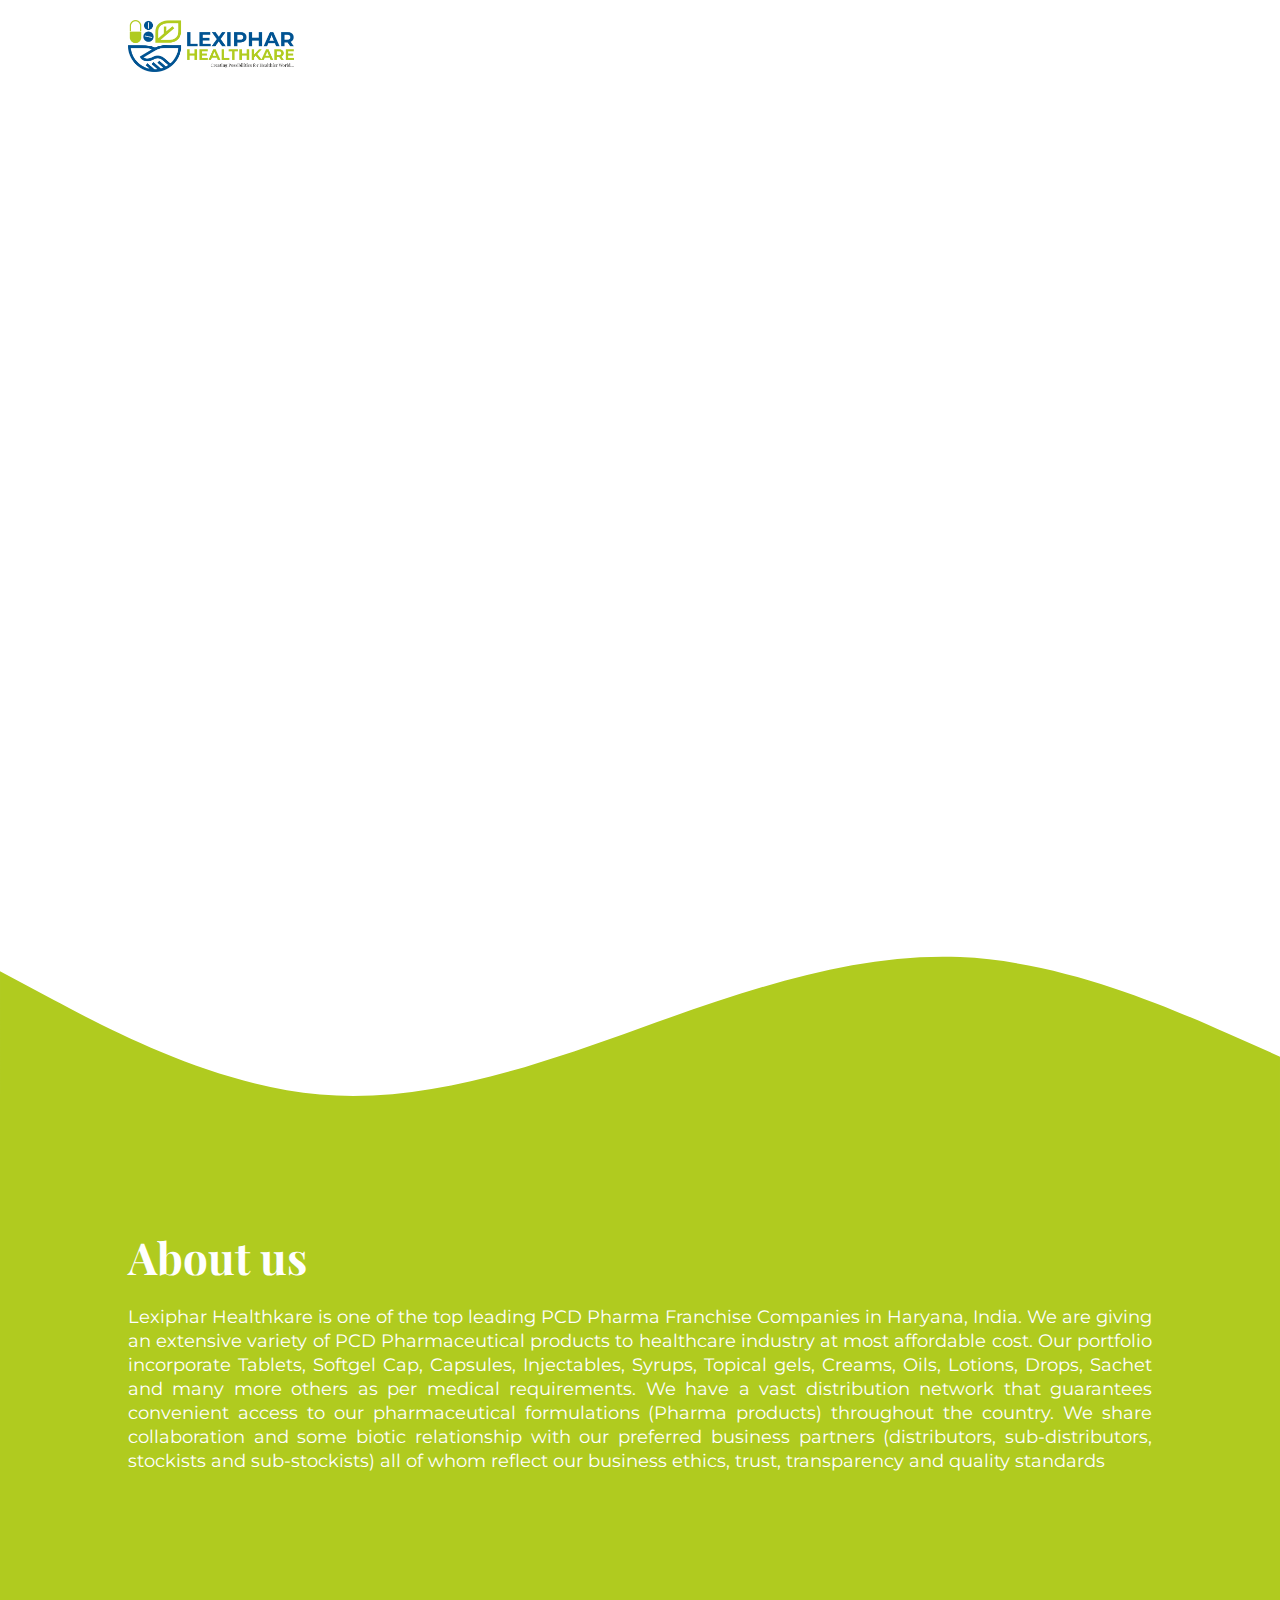
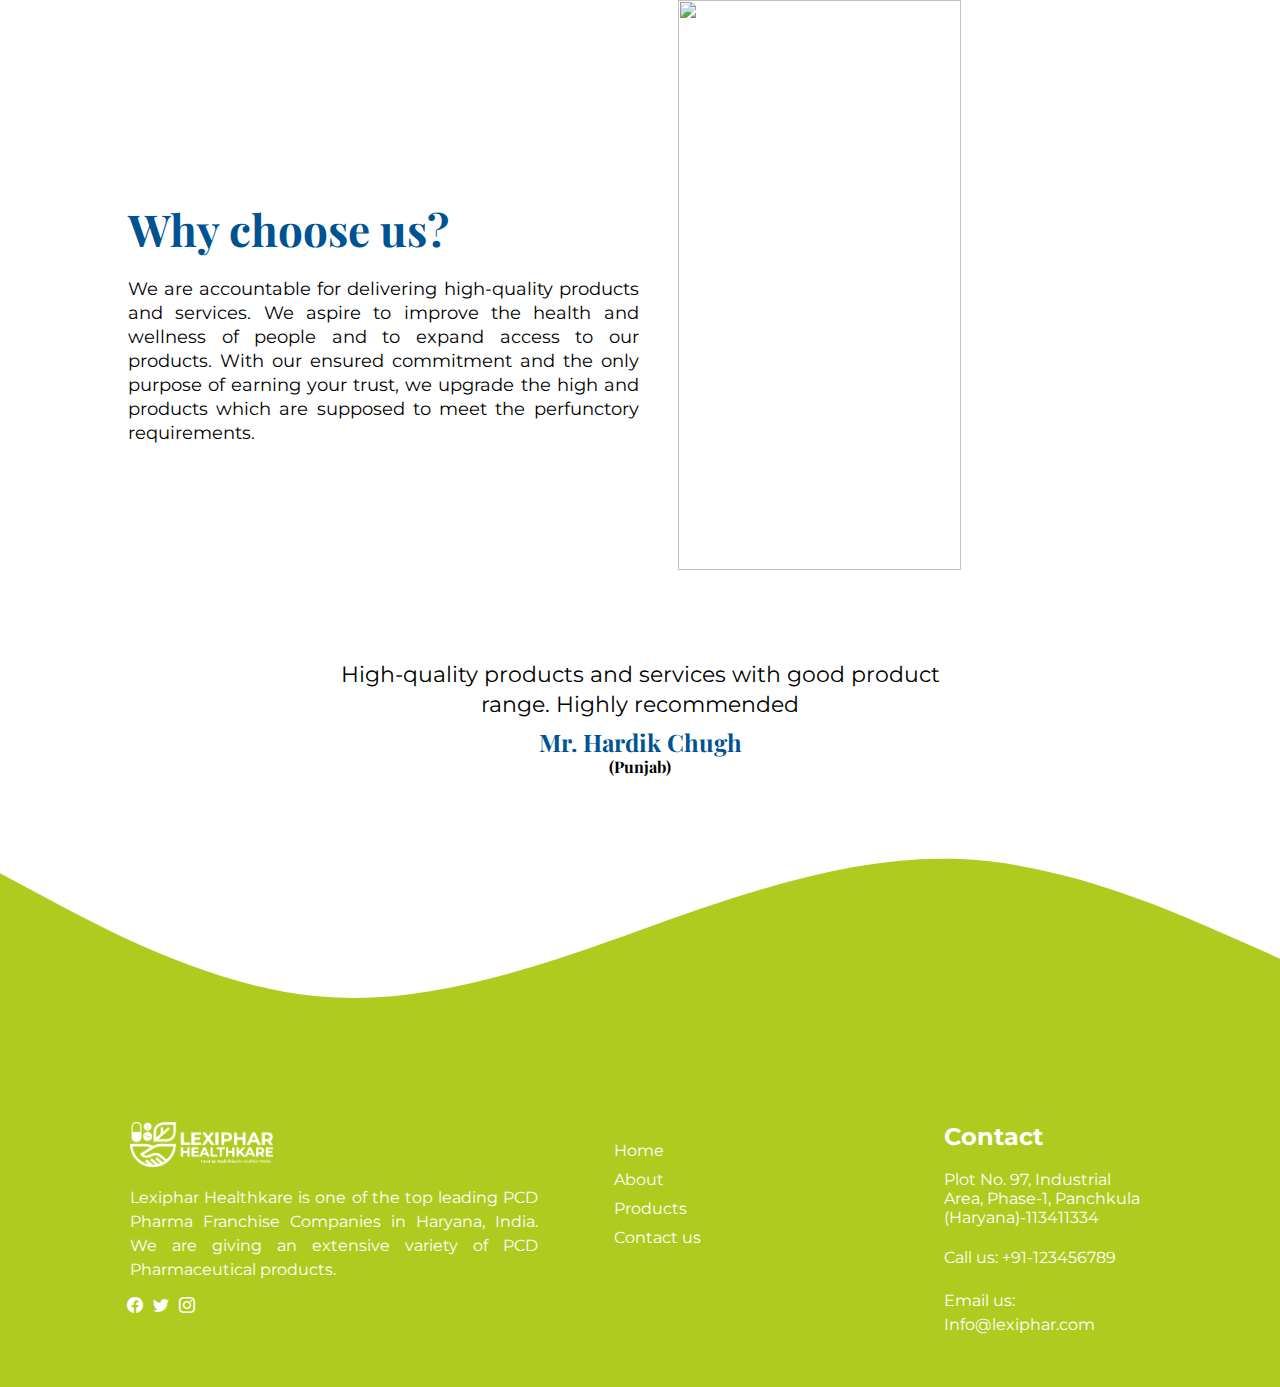
==== about.html @ a4d9799f "Files Uploaded" ====
<!--doctype html-->
<html>
   <head>
      <meta charset="utf-8" />
      <meta http-equiv="X-UA-Compatible" content="IE-edge" />
      <meta name="viewport" content="width=device-width, intial-scale=1.0" />
      <title>About-Lexiphar Healthkare</title>
      <link rel="stylesheet" href="./assets/css/about.css" />
	  <link rel="stylesheet" href="./assets/css/footer.css" />
	<link rel="stylesheet" href="https://cdn.jsdelivr.net/npm/bootstrap-icons@1.5.0/font/bootstrap-icons.css"> 
	<script src="https://use.fontawesome.com/6874ba9d3a.js"></script>
	<body>
		<section class="about-banners">
			<div class="navbar">
				<nav>
					<input id="nav-toggle" type="checkbox">
					<a href="index.html"><img src="./assets/images/Lexiphar Logo.png" class="logo"></a>
					<ul>
						<li><a href="index.html">HOME</a></li>
						<li><a href="about.html">ABOUT</a></li>
						<li><a href="products.html">PRODUCTS</a></li>
						<li><a href="opportunities.html">OPPORTUNITIES</a></li>
						<li><a href="blog.html">BLOG</a></li>
						<li><a href="contact.html">CONTACT</a></li>
					</ul>
					<label for="nav-toggle" class="icon-burger">
						<div class="line"></div>
						<div class="line"></div>
						<div class="line"></div>
					</label>
				</nav>
			</div>
			<img src="./assets/images/shapeabout2.png" class="shape2">
			<div class="banner-text">
				<p class="main-header">Creating Possibilities<br/>for Healthier World...</p>
			</div>
			<img src="./assets/images/shapeabout1.png" class="shape1">
			<svg class="waves" xmlns="http://www.w3.org/2000/svg" viewBox="0 0 1440 320"><path fill="#B0CB1F" fill-opacity="1" d="M0,96L60,128C120,160,240,224,360,234.7C480,245,600,203,720,160C840,117,960,75,1080,80C1200,85,1320,139,1380,165.3L1440,192L1440,320L1380,320C1320,320,1200,320,1080,320C960,320,840,320,720,320C600,320,480,320,360,320C240,320,120,320,60,320L0,320Z"></path></svg>
		</section>
		
		<div class="container">
			<div class="content">
			<br><br><br>
			<h1 class="h1">About us</h1><br>
			<p class="p">Lexiphar Healthkare is one of the top leading PCD Pharma Franchise Companies in Haryana, India. We are giving an extensive
			variety of PCD Pharmaceutical products to healthcare industry at most affordable cost. Our portfolio incorporate Tablets, Softgel Cap,
			Capsules, Injectables, Syrups, Topical gels, Creams, Oils, Lotions, Drops, Sachet and many more others as per medical requirements. We 
			have a vast distribution network that guarantees convenient access to our pharmaceutical formulations (Pharma products) throughout the country.
			We share collaboration and some biotic relationship with our preferred business partners (distributors, sub-distributors, stockists and sub-stockists)
			all of whom reflect our business ethics, trust, transparency and quality standards</p>
			</div>
		</div>
		
		<div class="why">
			<div class="right">
				<img src="./assets/images/portrait-smiling.jpg" class="why-img">
			</div>
			<div class="left">
			<p class="ptry">..</p>
				<h1 class="h1left">Why choose us?</h1><br>
				<p class="pleft">We are accountable for delivering high-quality products and services. We aspire to improve the health and wellness of 
				people and to expand access to our products. With our ensured commitment and the only purpose of earning your trust, we upgrade
				the high and products which are supposed to meet the perfunctory requirements.</p>
			</div>
		</div>
		
		<p class="para"><i class="fa fa-quote-left" aria-hidden="true"></i>
		High-quality products and services with good product <br>range. Highly recommended
		<i class="fa fa-quote-right" aria-hidden="true"></i></p>
		<p class="pquote">Mr. Hardik Chugh</p>
		<p class="padd">(Punjab)</p>
		<br>
		<svg class="waves" xmlns="http://www.w3.org/2000/svg" viewBox="0 0 1440 320"><path fill="#B0CB1F" fill-opacity="1" d="M0,96L60,128C120,160,240,224,360,234.7C480,245,600,203,720,160C840,117,960,75,1080,80C1200,85,1320,139,1380,165.3L1440,192L1440,320L1380,320C1320,320,1200,320,1080,320C960,320,840,320,720,320C600,320,480,320,360,320C240,320,120,320,60,320L0,320Z"></path></svg>
		<footer>
			<div class="footer">
				<div class="sec aboutus">
					<img src="./assets/images/Lexiphar Logo-white.png"><br><br>
					<p>Lexiphar Healthkare is one of the top leading PCD Pharma Franchise Companies in Haryana, India.
					We are giving an extensive variety of PCD Pharmaceutical products.</p>
					
						<ul class="sci">
							<li><a href="#"><i class="bi bi-facebook"></i></a></li>
							<li><a href="#"><i class="bi bi-twitter"></i></a></li>
							<li><a href="#"><i class="bi bi-instagram"></i></a></li>
						</ul>
				</div>
				<div class="sec quicklinks">
					<ul><br>
						<li><a href="index.html">Home</a></li>
						<li><a href="about.html">About</a></li>
						<li><a href="products.html">Products</a></li>
						<li><a href="contact.html">Contact us</a></li>
					</ul>
				</div>
				<div class="sec contact">
					<h2>Contact</h2><br>
					<ul class="info">
						<li>
							<span>Plot No. 97, Industrial<br>
							Area, Phase-1, Panchkula<br>
							(Haryana)-113411334</span>
						</li><br>
						<li>
							<p>Call us: <a href="tel:+91-123456789">+91-123456789</a></p>
						</li><br>
						<li>
							<p>Email us:<br><a href="mailto:info@lexiphar.com">Info@lexiphar.com</a></p>
						</li>
					</ul>
				</div>
			</div>
		</footer>
   </body>
</html>
---- assets/css/about.css ----
@import url('https://fonts.googleapis.com/css2?family=Montserrat&display=swap');
@import url('https://fonts.googleapis.com/css2?family=Playfair+Display:ital,wght@1,700&display=swap');
*{
	margin:0;
	padding:0;
	box-sizing: border-box;
	font-family: 'Montserrat', sans-serif;
}
.about-banners{
	background: url(../images/banner1.png);
	height:130vh;
	background-size:cover;
	overflow:hidden;
	position:relative;
}
.about-banners .waves{
	position:absolute;
	bottom:0;
	width:100%;
	left:0;
}
.navbar nav{
	width:100%;
	height:90px;
	background-color:none;
	line-height:90px;
}
.navbar .logo{
	width:13%;
	margin-left:10%;
	margin-top:20px;
}
.navbar nav ul{
	float:right;
	margin-right:10%;
}
.navbar nav ul li{
	list-style-type:none;
	display:inline-block;
}
.navbar nav ul li a{
	text-decoration:none;
	color:#fff;
	padding:10px;
	font-weight:bold;
}
#nav-toggle{
	position:absolute;
	top:-100px;
}
.navbar nav .icon-burger{
	display:none;
	position: absolute;
	right:5%;
	top:4%;
	transform:translateY(-50%);
}
.navbar nav .icon-burger .line{
	width:25px;
	height:3px;
	background-color:#fff;
	margin:5px;
	border-radius:3px;
	transition: all .5s ease-in-out
}

.banner-text .main-header{
	font-family: 'Playfair Display', serif;
	color:#fff;
	font-size:42px;
	margin-left:10%;
	margin-top:17%;
}
.shape2{
	width:6%;
	float:right;
	margin-top:15%;
}
.shape1{
	width:11%;
	margin-left:13%;
	margin-top:18%;
	
}
.container{
	width:100%;
	height:430px;
	background-color:#B0CB1F
}
.container .content{
	text-align: justify;
}
.container .content .h1{
	font-family: 'Playfair Display', serif;
	margin-left:10%;
	color:#fff;
	font-weight:bold;
	font-size:44px;
}
.container .content .p{
	margin-left:10%;
	margin-right:10%;
	color:#fff;
	line-height:24px;
	font-size:17.7px;
}
.fa.fa-quote-left{
	color:#005392;
}
.fa.fa-quote-right{
	color:#005392;
}

.why{
	width:100%;
	height:570px;
}
.why .why-img{
	width:47%;
	height:570px;
	float: right;
}
.why .left{
	width:42%;
	height:570px;
	margin-left:10%;
	text-align: justify;
}
.why .left .ptry{
	color:white;
}
.why .left .h1left{
	font-family: 'Playfair Display', serif;
	color:#005392;
	font-weight:bold;
	font-size:44px;
	margin-top:180px;
}
.why .left .pleft{
	color:#000;
	line-height:24px;
	font-size:17.7px;
	margin-right:5%;
}

.para{
	margin-top:7%;
	text-align:center;
	font-size:22px;
	line-height:30px;
}
.pquote{
	text-align:center;
	font-family: 'Playfair Display', serif;
	font-size:24px;
	color:#005392;
	font-weight:bold;
	line-height:45px;
}
.padd{
	text-align:center;
	font-weight:bold;
	line-height:4px;
	font-family: 'Playfair Display', serif;
}


@media screen and (max-width: 768px){
	.about-banners{
		background: url(../images/banner.png);
		height:100vh;
		background-size:cover;
		overflow:hidden;
		position:relative;
	}
	.navbar .logo{
		width:30%;
		margin-left:10%;
		margin-top:20px;
	}
	.navbar nav ul{
		float:none;
		position:fixed;
		left:0;
		right:0;
		top:0;
		bottom:100%;
		width:100%;
		height:auto;
		display:flex;
		flex-direction:column;
		text-align:center;
		background-color: rgba(0,0,0,.9);
		overflow:hidden;
		transition: all .5s ease-in-out
	}
	.navbar nav ul li a{
		font-size: 14px;
	}
	.navbar nav .icon-burger{
		display:block;
	}
	.navbar nav :checked ~ ul{
		bottom:0;
	}
	.navbar nav :checked ~ .icon-burger .line:nth-child(1){
		transform: translateY(8px) rotate(225deg);
	}
	.navbar nav :checked ~ .icon-burger .line:nth-child(3){
		transform: translateY(-8px) rotate(-225deg);
	}
	.navbar nav :checked ~ .icon-burger .line:nth-child(2){
		opacity:0;
	}
	.banner-text .main-header{
	font-family: 'Playfair Display', serif;
	color:#fff;
	font-size:40px;
	margin-left:10%;
	margin-top:35%;
}
.container{
	width:100%;
	height:490px;
	background-color:#B0CB1F
}
.container .content .h1{
	font-family: 'Playfair Display', serif;
	margin-left:10%;
	color:#fff;
	font-weight:bold;
	font-size:24px;
}
.container .content .p{
	margin-left:10%;
	margin-right:10%;
	color:#fff;
	line-height:16px;
	font-size:12px;
	justify-content:center;
	align-items:center;
}
.why{
	width:100%;
	height:170px;
	
}
.why .why-img{
	width:47%;
	height:170px;
	float: right;
	display:none;
}
.why .left{
	width:80%;
	height:170px;
	margin-left:10%;
}
.why .left .ptry{
	color:white;
}
.why .left .h1left{
	font-family: 'Playfair Display', serif;
	color:#005392;
	font-weight:bold;
	font-size:24px;
	margin-top:10px;
}
.why .left .pleft{
	color:#000;
	line-height:16px;
	font-size:12px;
}
.para{
	margin-top:25%;
	margin-left:9%;
	margin-right:9%;
	text-align:center;
	font-size:12px;
	line-height:16px;
}
.pquote{
	text-align:center;
	font-family: 'Playfair Display', serif;
	font-size:14px;
	color:#005392;
	font-weight:bold;
	line-height:35px;
}
.padd{
	text-align:center;
	font-weight:bold;
	line-height:4px;
	font-size:12px;
	font-family: 'Playfair Display', serif;
}

}
---- assets/css/footer.css ----
@import url('https://fonts.googleapis.com/css2?family=Montserrat&display=swap');
*{
	margin:0;
	padding:0;
	box-sizing: border-box;
	font-family: 'Montserrat', sans-serif;
}
body{
	display:flex;
	justify-content:flex-end;
	align-items:center;
	flex-direction:column;
}
footer{
	position:relative;
	width:100%;
	height:auto;
	padding:50px 130px;
	background:#B0CB1F;
	display:flex;
	justify-content:space-between;
	flex-wrap: wrap;
}
footer .footer{
	display:flex;
	justify-content:space-between;
	flex-wrap:wrap;
	flex-direction:row;
}
footer .footer .sec.aboutus{
	width: 40%;
	text-align: justify;
}
footer .footer .sec.aboutus img{
	width:35%;
}
footer .footer .sec.aboutus p{
	color:#fff;
	line-height:24px;
}
footer .footer .sec.quicklinks{
	position:relative;
	width:25%;
}
footer .footer .sec.quicklinks ul li{
	list-style:none;
}
footer .footer .sec.quicklinks ul li a{
	color:#fff;
	text-decoration:none;
	margin-bottom:10px;
	display:inline-block;
}
.sci{
	margin-top:20px;
	display:flex;
}
.sci li{
	list-style:none;
}
.sci li a{
	display:inline-block;
	width:40%;
	height:40%;
	color:#fff;
	display:flex;
	justify-content:center;
	align-items:center;
	margin-right:10px;
	text-decoration:none;
}
.contact{
	width: calc(35% -60px);
	margin-right: 0 !important;
}
.contact h2{
	color:#fff;
}
.contact .info li{
	display:flex;
}
.contact .info li span:nth-child(1){
	color:#fff;
	margin-right:10px;
}
.contact .info li span{
	color:#fff;
}
.contact .info li p{
	color:#fff;
	line-height:24px;
}
.contact .info li a{
	color:#fff;
	text-decoration:none;
}

@media (max-width: 991px)
{
	footer{
		padding : 30px;
	}
	footer .footer{
		flex-direction:column;
	}
	footer .footer .sec{
		margin-right:0;
		margin-bottom:20px;
	}
	footer .footer .sec.aboutus,
	.quicklinks,
	.contact
	{
		width:100%;
	}
	footer .footer .sec.aboutus img{
	width:45%;
}
footer .footer .sec.aboutus p{
	color:#fff;
	line-height:16px;
	font-size:12px;
}
footer .footer .sec.quicklinks ul li a{
	color:#fff;
	text-decoration:none;
	margin-bottom:10px;
	display:inline-block;
	font-size:12px;
}
.contact h2{
	color:#fff;
	font-size:16px;
}
.contact .info li p{
	color:#fff;
	line-height:16px;
	font-size:12px;
}
.contact .info li span{
	color:#fff;
	font-size:12px;
}

}
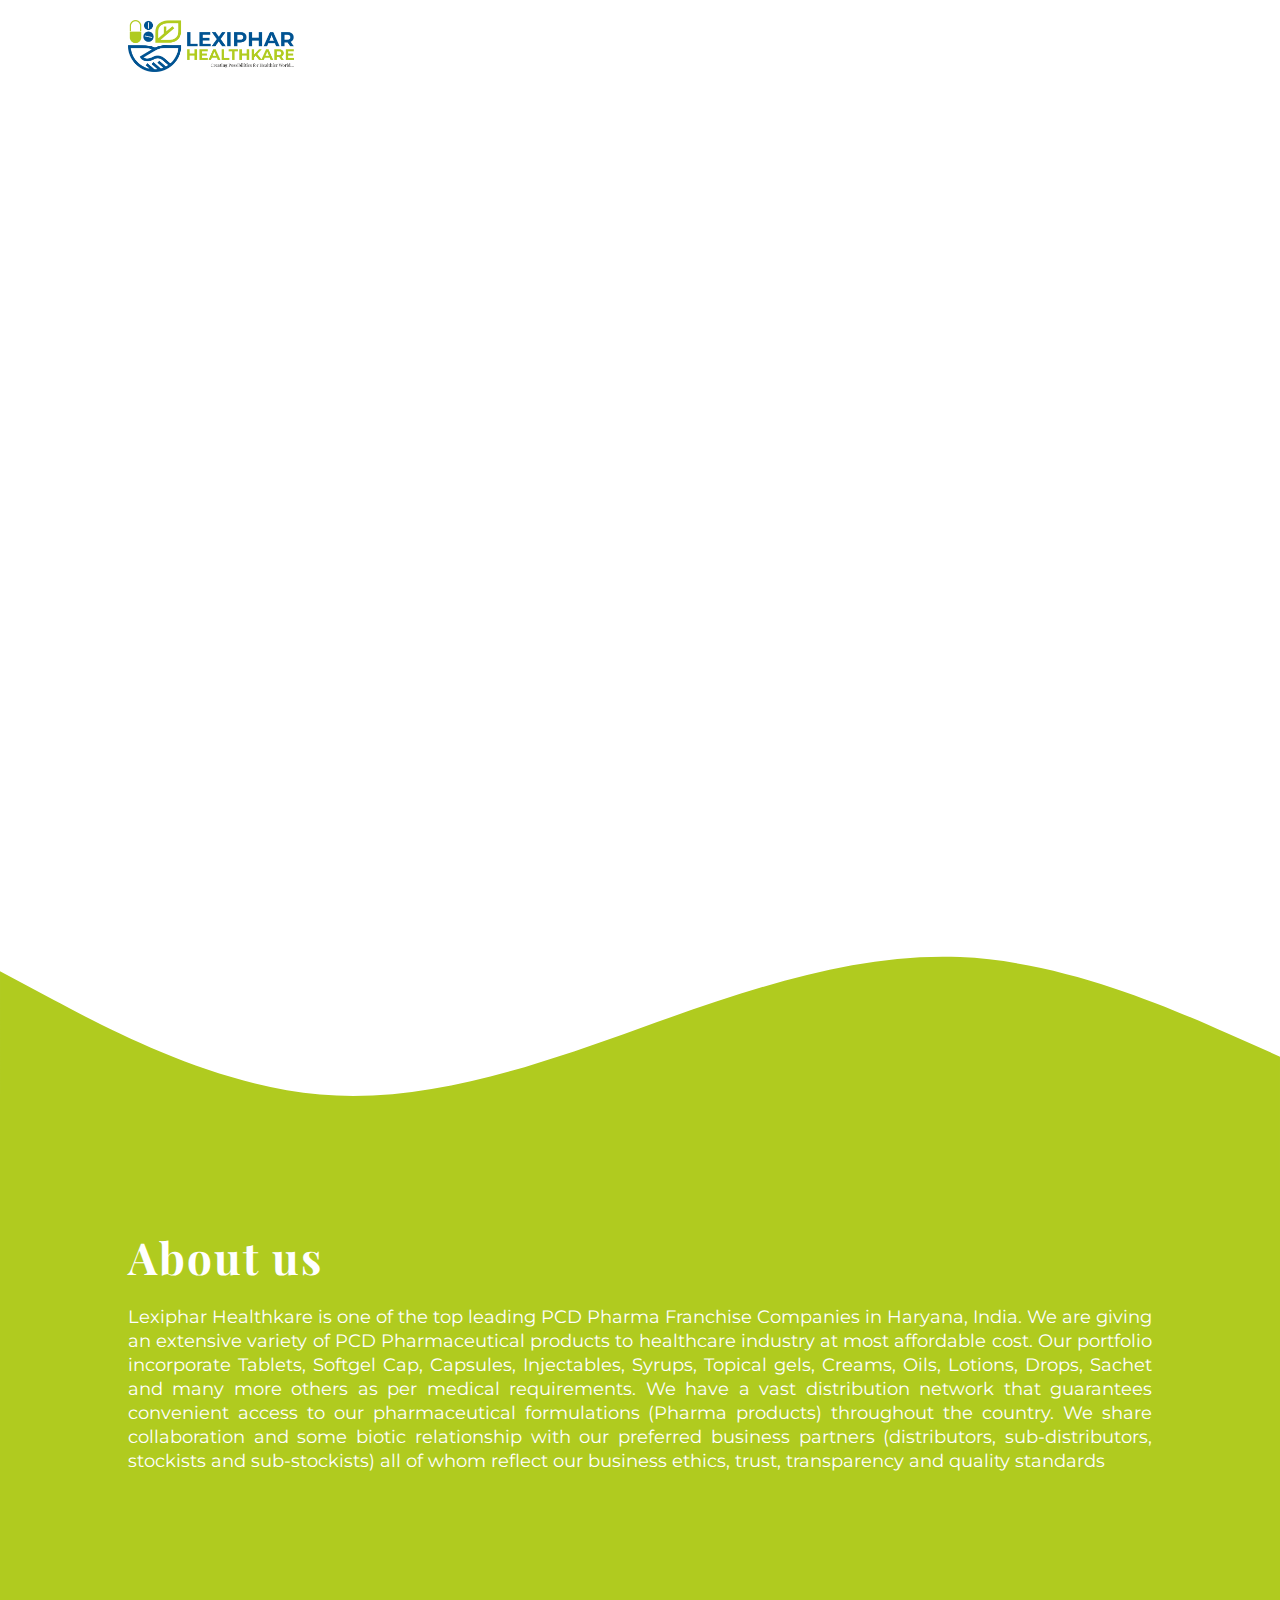
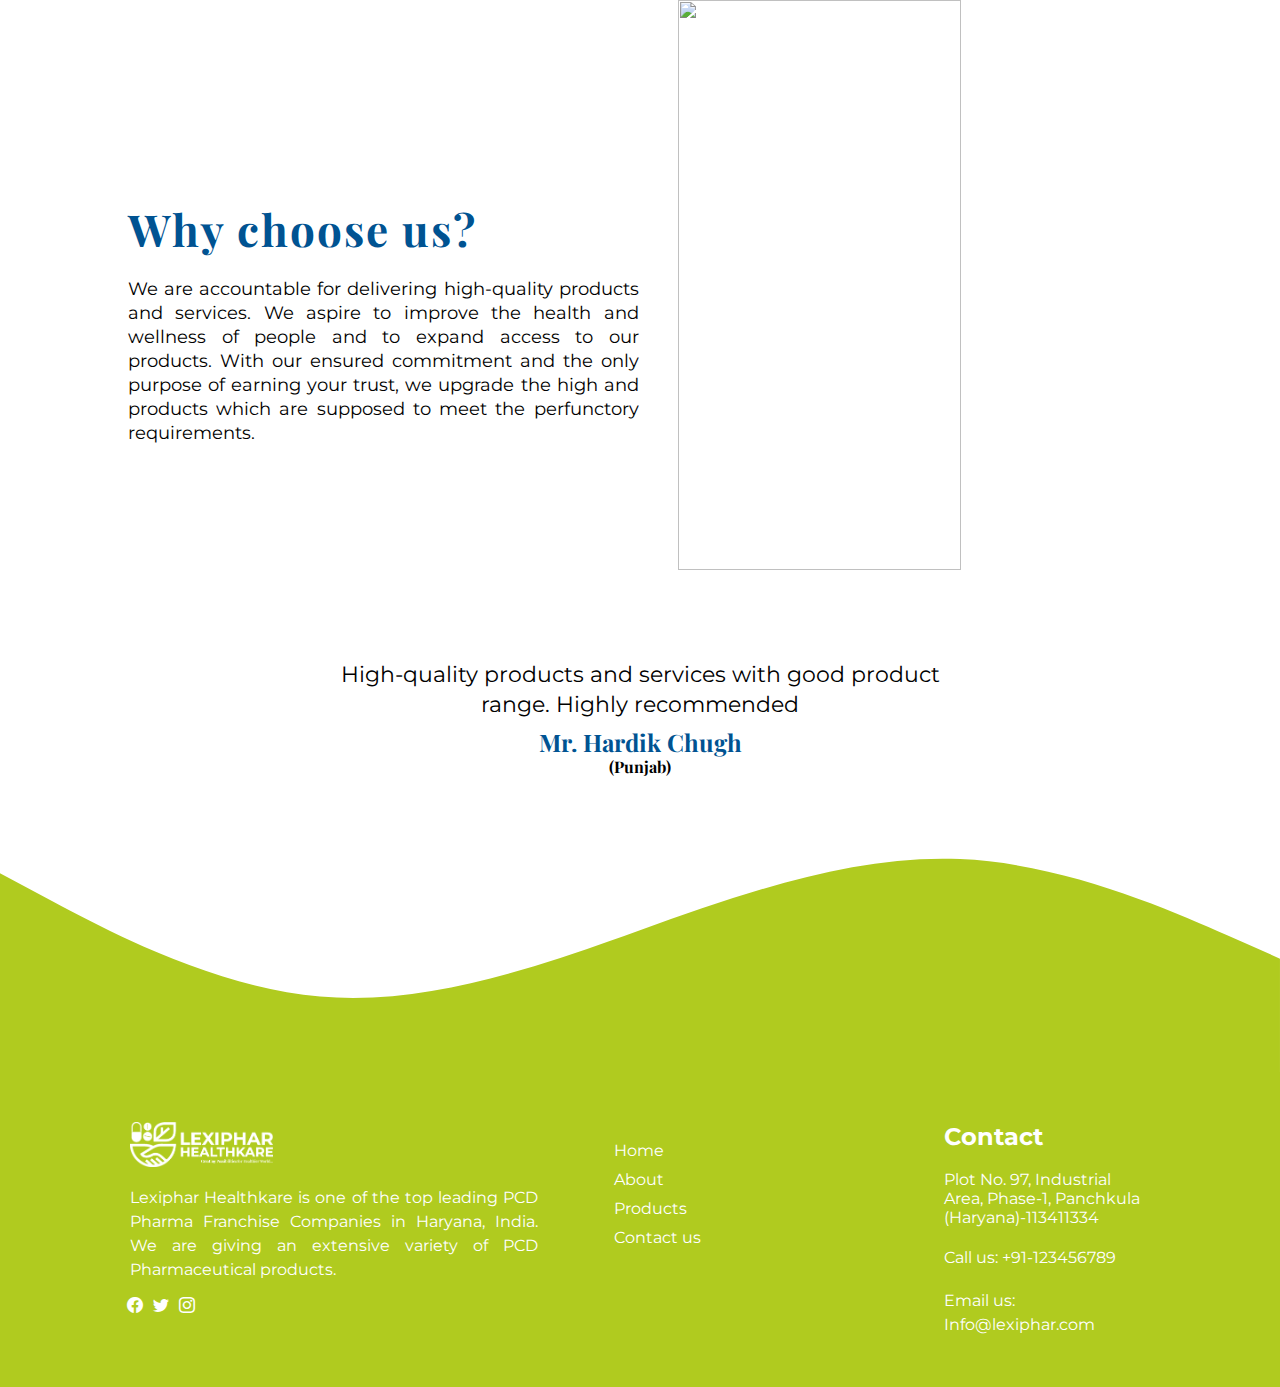
==== commit 64c8384f: "Website Done" ====
--- a/about.html
+++ b/about.html
@@ -20,7 +20,7 @@
 						<li><a href="about.html">ABOUT</a></li>
 						<li><a href="products.html">PRODUCTS</a></li>
 						<li><a href="opportunities.html">OPPORTUNITIES</a></li>
-						<li><a href="blog.html">BLOG</a></li>
+						<li><a href="blogs.html">BLOG</a></li>
 						<li><a href="contact.html">CONTACT</a></li>
 					</ul>
 					<label for="nav-toggle" class="icon-burger">
--- a/assets/css/about.css
+++ b/assets/css/about.css
@@ -1,5 +1,5 @@
 @import url('https://fonts.googleapis.com/css2?family=Montserrat&display=swap');
-@import url('https://fonts.googleapis.com/css2?family=Playfair+Display:ital,wght@1,700&display=swap');
+@import url('https://fonts.googleapis.com/css2?family=Playfair+Display:wght@500&display=swap');
 *{
 	margin:0;
 	padding:0;
@@ -9,6 +9,7 @@
 .about-banners{
 	background: url(../images/banner1.png);
 	height:130vh;
+	width:100%;
 	background-size:cover;
 	overflow:hidden;
 	position:relative;
@@ -66,6 +67,7 @@
 
 .banner-text .main-header{
 	font-family: 'Playfair Display', serif;
+	font-style:italic;
 	color:#fff;
 	font-size:42px;
 	margin-left:10%;
@@ -96,6 +98,7 @@
 	color:#fff;
 	font-weight:bold;
 	font-size:44px;
+	letter-spacing:2px;
 }
 .container .content .p{
 	margin-left:10%;
@@ -117,7 +120,7 @@
 }
 .why .why-img{
 	width:47%;
-	height:570px;
+	height:100%;
 	float: right;
 }
 .why .left{
@@ -135,6 +138,7 @@
 	font-weight:bold;
 	font-size:44px;
 	margin-top:180px;
+	letter-spacing:2px;
 }
 .why .left .pleft{
 	color:#000;
@@ -163,6 +167,172 @@
 	line-height:4px;
 	font-family: 'Playfair Display', serif;
 }
+
+@media screen and (min-width: 2000px){
+	.about-banners{
+	background: url(../images/banner1.png);
+	height:130vh;
+	width:100%;
+	background-size:cover;
+	overflow:hidden;
+	position:relative;
+}
+.about-banners .waves{
+	position:absolute;
+	bottom:0;
+	width:100%;
+	left:0;
+}
+.navbar nav{
+	width:100%;
+	height:90px;
+	background-color:none;
+	line-height:90px;
+}
+.navbar .logo{
+	width:13%;
+	margin-left:10%;
+	margin-top:20px;
+}
+.navbar nav ul{
+	float:right;
+	margin-right:10%;
+}
+.navbar nav ul li{
+	list-style-type:none;
+	display:inline-block;
+}
+.navbar nav ul li a{
+	text-decoration:none;
+	color:#fff;
+	padding:10px;
+	font-weight:bold;
+	font-size:24px;
+}
+#nav-toggle{
+	position:absolute;
+	top:-100px;
+}
+.navbar nav .icon-burger{
+	display:none;
+	position: absolute;
+	right:5%;
+	top:4%;
+	transform:translateY(-50%);
+}
+.navbar nav .icon-burger .line{
+	width:25px;
+	height:3px;
+	background-color:#fff;
+	margin:5px;
+	border-radius:3px;
+	transition: all .5s ease-in-out
+}
+
+.banner-text .main-header{
+	font-family: 'Playfair Display', serif;
+	color:#fff;
+	font-size:68px;
+	margin-left:10%;
+	margin-top:17%;
+}
+.shape2{
+	width:6%;
+	float:right;
+	margin-top:15%;
+	display:none;
+}
+.shape1{
+	width:11%;
+	margin-left:13%;
+	margin-top:18%;
+	
+}
+.container{
+	width:100%;
+	height:530px;
+	background-color:#B0CB1F
+}
+.container .content{
+	text-align: justify;
+}
+.container .content .h1{
+	font-family: 'Playfair Display', serif;
+	margin-left:10%;
+	color:#fff;
+	font-weight:bold;
+	font-size:58px;
+}
+.container .content .p{
+	margin-left:10%;
+	margin-right:10%;
+	color:#fff;
+	line-height:40px;
+	font-size:30px;
+}
+.fa.fa-quote-left{
+	color:#005392;
+}
+.fa.fa-quote-right{
+	color:#005392;
+}
+
+.why{
+	width:100%;
+	height:570px;
+}
+.why .why-img{
+	width:47%;
+	height:930px;
+	float: right;
+}
+.why .left{
+	width:42%;
+	height:570px;
+	margin-left:10%;
+	text-align: justify;
+}
+.why .left .ptry{
+	color:white;
+}
+.why .left .h1left{
+	font-family: 'Playfair Display', serif;
+	color:#005392;
+	font-weight:bold;
+	font-size:58px;
+	margin-top:180px;
+}
+.why .left .pleft{
+	color:#000;
+	line-height:40px;
+	font-size:30px;
+	margin-right:5%;
+}
+
+.para{
+	margin-top:18%;
+	text-align:center;
+	font-size:40px;
+	line-height:50px;
+}
+.pquote{
+	text-align:center;
+	font-family: 'Playfair Display', serif;
+	font-size:50px;
+	color:#005392;
+	font-weight:bold;
+	line-height:70px;
+}
+.padd{
+	text-align:center;
+	font-weight:bold;
+	line-height:40px;
+	font-family: 'Playfair Display', serif;
+	font-size:30px;
+}
+
+}
+
 
 
 @media screen and (max-width: 768px){
--- a/assets/css/footer.css
+++ b/assets/css/footer.css
@@ -95,6 +95,102 @@
 	text-decoration:none;
 }
 
+@media screen and (min-width: 2000px){
+	
+footer{
+	position:relative;
+	width:100%;
+	height:auto;
+	padding:50px 130px;
+	background:#B0CB1F;
+	display:flex;
+	justify-content:space-between;
+	flex-wrap: wrap;
+}
+footer .footer{
+	display:flex;
+	justify-content:space-between;
+	flex-wrap:wrap;
+	flex-direction:row;
+}
+footer .footer .sec.aboutus{
+	width: 40%;
+	text-align: justify;
+}
+footer .footer .sec.aboutus img{
+	width:40%;
+}
+footer .footer .sec.aboutus p{
+	color:#fff;
+	line-height:40px;
+	font-size:30px;
+}
+footer .footer .sec.quicklinks{
+	position:relative;
+	width:35%;
+}
+footer .footer .sec.quicklinks ul li{
+	list-style:none;
+}
+footer .footer .sec.quicklinks ul li a{
+	color:#fff;
+	text-decoration:none;
+	margin-bottom:10px;
+	display:inline-block;
+	font-size:30px;
+}
+.sci{
+	margin-top:20px;
+	display:flex;
+}
+.sci li{
+	list-style:none;
+}
+.sci li a{
+	display:inline-block;
+	width:40%;
+	height:40%;
+	color:#fff;
+	display:flex;
+	justify-content:center;
+	align-items:center;
+	margin-right:10px;
+	text-decoration:none;
+	font-size:30px;
+}
+.contact{
+	width: calc(35% -60px);
+	margin-right: 0 !important;
+}
+.contact h2{
+	color:#fff;
+	font-size:40px;
+}
+.contact .info li{
+	display:flex;
+}
+.contact .info li span:nth-child(1){
+	color:#fff;
+	margin-right:10px;
+}
+.contact .info li span{
+	color:#fff;
+	font-size:30px;
+}
+.contact .info li p{
+	color:#fff;
+	line-height:40px;
+	font-size:30px;
+}
+.contact .info li a{
+	color:#fff;
+	text-decoration:none;
+	font-size:30px;
+}
+}
+
+
+
 @media (max-width: 991px)
 {
 	footer{
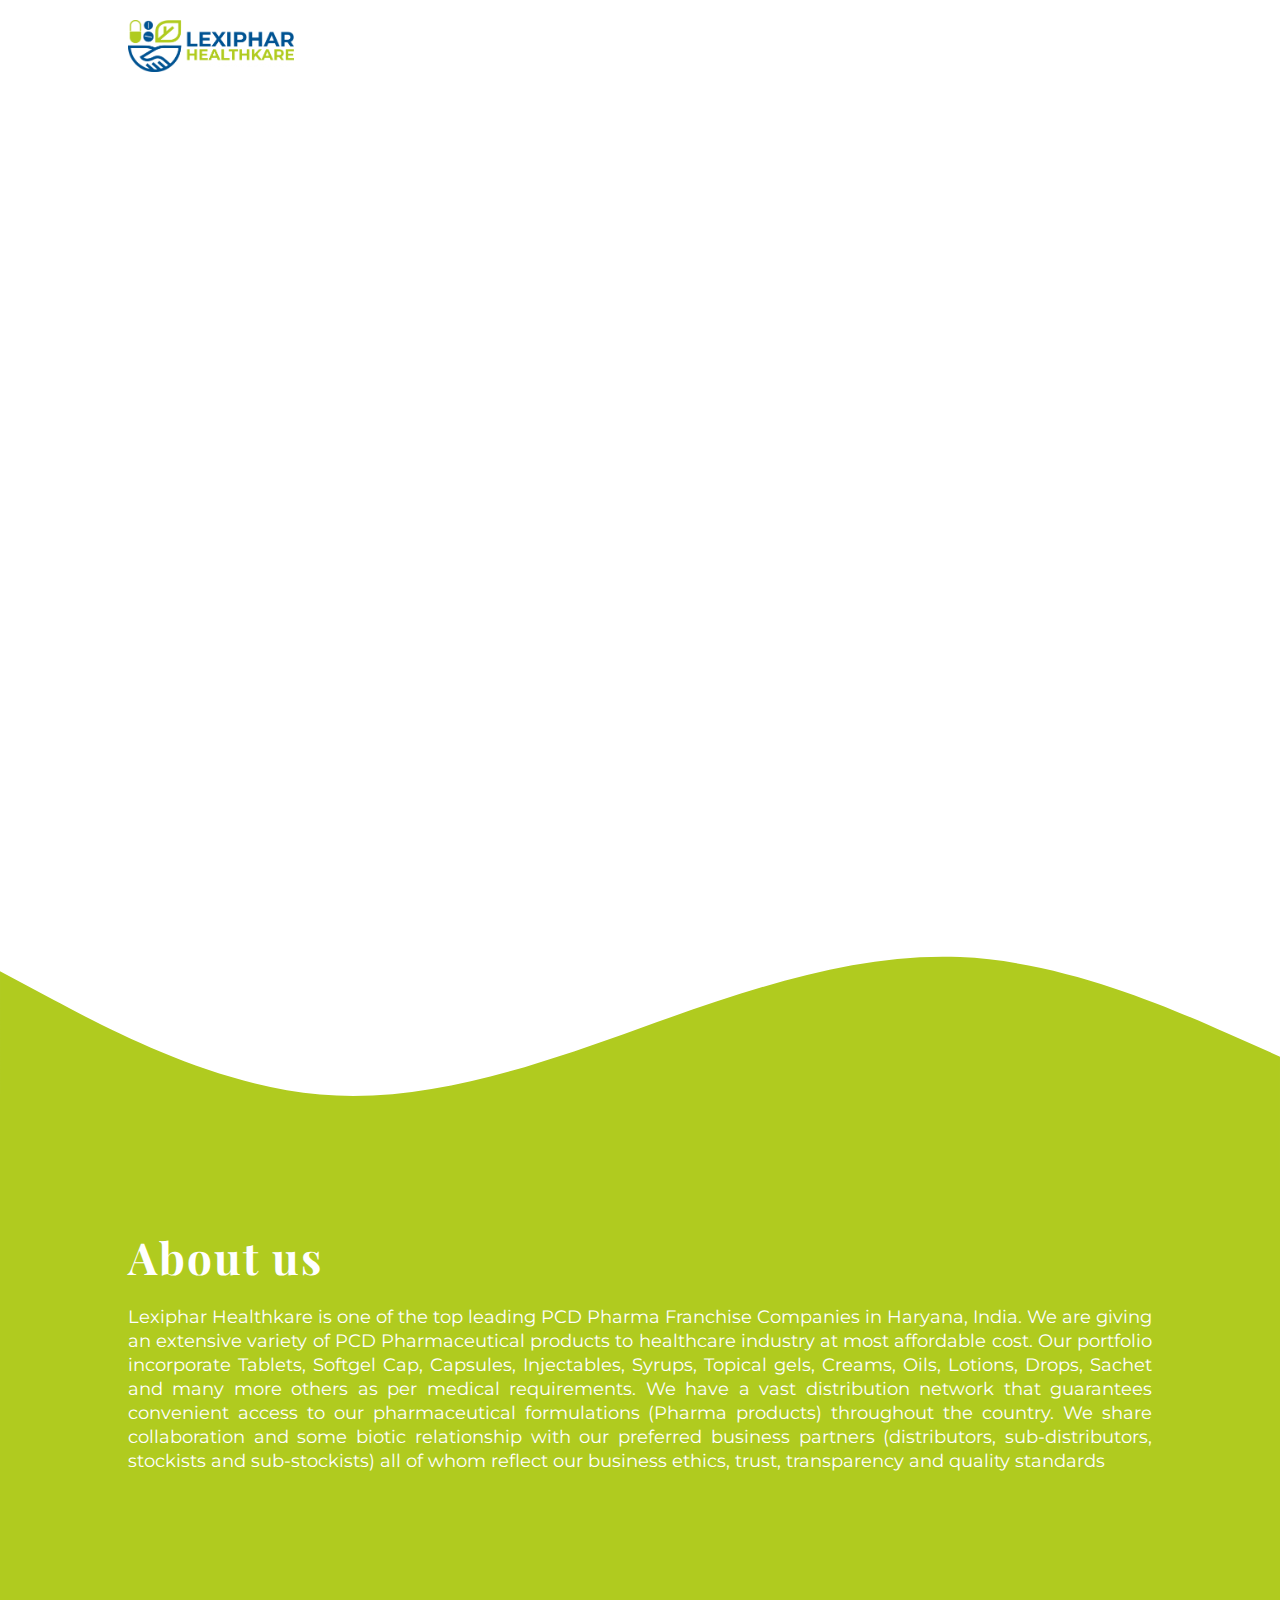
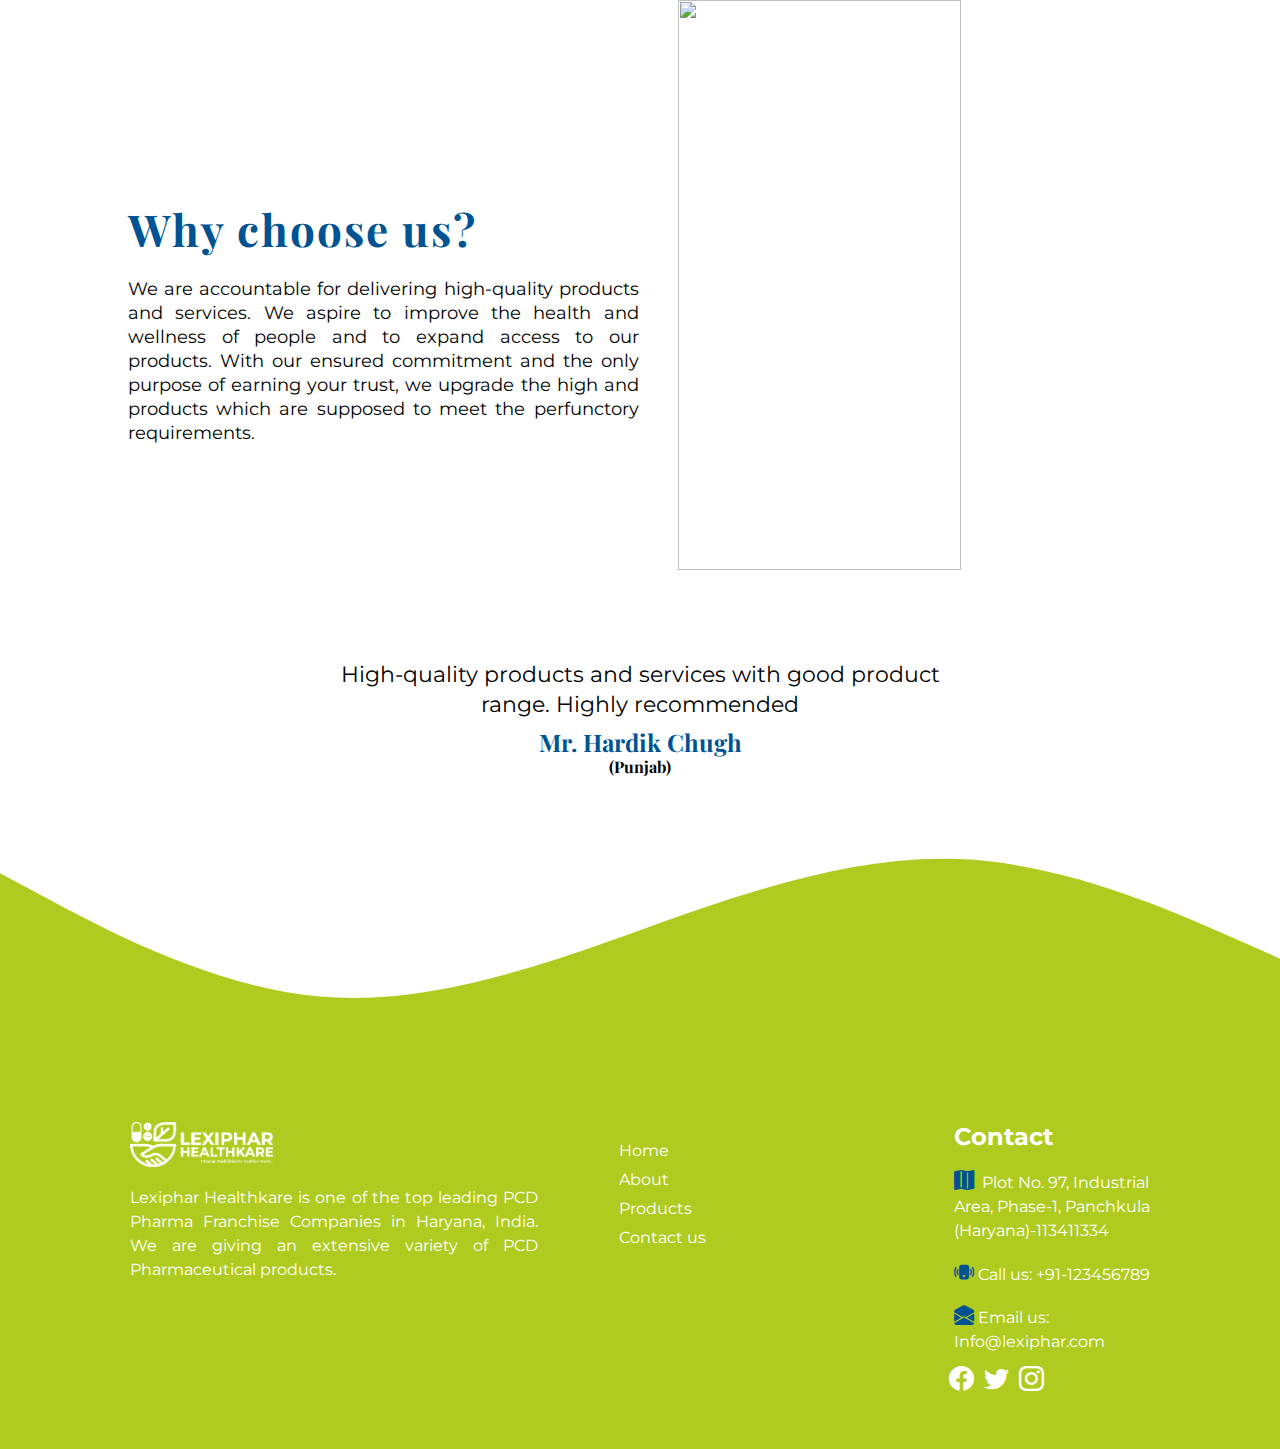
==== commit e769579d: "done" ====
--- a/about.html
+++ b/about.html
@@ -78,11 +78,7 @@
 					<p>Lexiphar Healthkare is one of the top leading PCD Pharma Franchise Companies in Haryana, India.
 					We are giving an extensive variety of PCD Pharmaceutical products.</p>
 					
-						<ul class="sci">
-							<li><a href="#"><i class="bi bi-facebook"></i></a></li>
-							<li><a href="#"><i class="bi bi-twitter"></i></a></li>
-							<li><a href="#"><i class="bi bi-instagram"></i></a></li>
-						</ul>
+						
 				</div>
 				<div class="sec quicklinks">
 					<ul><br>
@@ -95,18 +91,23 @@
 				<div class="sec contact">
 					<h2>Contact</h2><br>
 					<ul class="info">
-						<li>
+						<li><p><i class="bi bi-map-fill"></i>&nbsp;
 							<span>Plot No. 97, Industrial<br>
 							Area, Phase-1, Panchkula<br>
-							(Haryana)-113411334</span>
+							(Haryana)-113411334</span></p>
 						</li><br>
 						<li>
-							<p>Call us: <a href="tel:+91-123456789">+91-123456789</a></p>
+							<p><i class="bi bi-phone-vibrate-fill"></i>&nbsp;Call us: <a href="tel:+91-123456789">+91-123456789</a></p>
 						</li><br>
 						<li>
-							<p>Email us:<br><a href="mailto:info@lexiphar.com">Info@lexiphar.com</a></p>
+							<p><i class="bi bi-envelope-open-fill"></i>&nbsp;Email us:<br><a href="mailto:info@lexiphar.com">Info@lexiphar.com</a></p>
 						</li>
 					</ul>
+					<ul class="sci">
+							<li><a href="#"><i class="bi bi-facebook"></i></a></li>
+							<li><a href="#"><i class="bi bi-twitter"></i></a></li>
+							<li><a href="#"><i class="bi bi-instagram"></i></a></li>
+						</ul>
 				</div>
 			</div>
 		</footer>
--- a/assets/css/footer.css
+++ b/assets/css/footer.css
@@ -94,6 +94,27 @@
 	color:#fff;
 	text-decoration:none;
 }
+.bi.bi-map-fill{
+	color:#005392;
+	font-size:20px;
+}
+.bi.bi-phone-vibrate-fill{
+	color:#005392;
+	font-size:20px;
+}
+.bi.bi-envelope-open-fill{
+	color:#005392;
+	font-size:20px;
+}
+.bi.bi-facebook{
+	font-size:25px;
+}
+.bi.bi-twitter{
+	font-size:25px;
+}
+.bi.bi-instagram{
+	font-size:25px;
+}
 
 @media screen and (min-width: 2000px){
 	
@@ -186,6 +207,27 @@
 	color:#fff;
 	text-decoration:none;
 	font-size:30px;
+}
+.bi.bi-map-fill{
+	color:#005392;
+	font-size:30px;
+}
+.bi.bi-phone-vibrate-fill{
+	color:#005392;
+	font-size:30px;
+}
+.bi.bi-envelope-open-fill{
+	color:#005392;
+	font-size:30px;
+}
+.bi.bi-facebook{
+	font-size:40px;
+}
+.bi.bi-twitter{
+	font-size:40px;
+}
+.bi.bi-instagram{
+	font-size:40px;
 }
 }
 
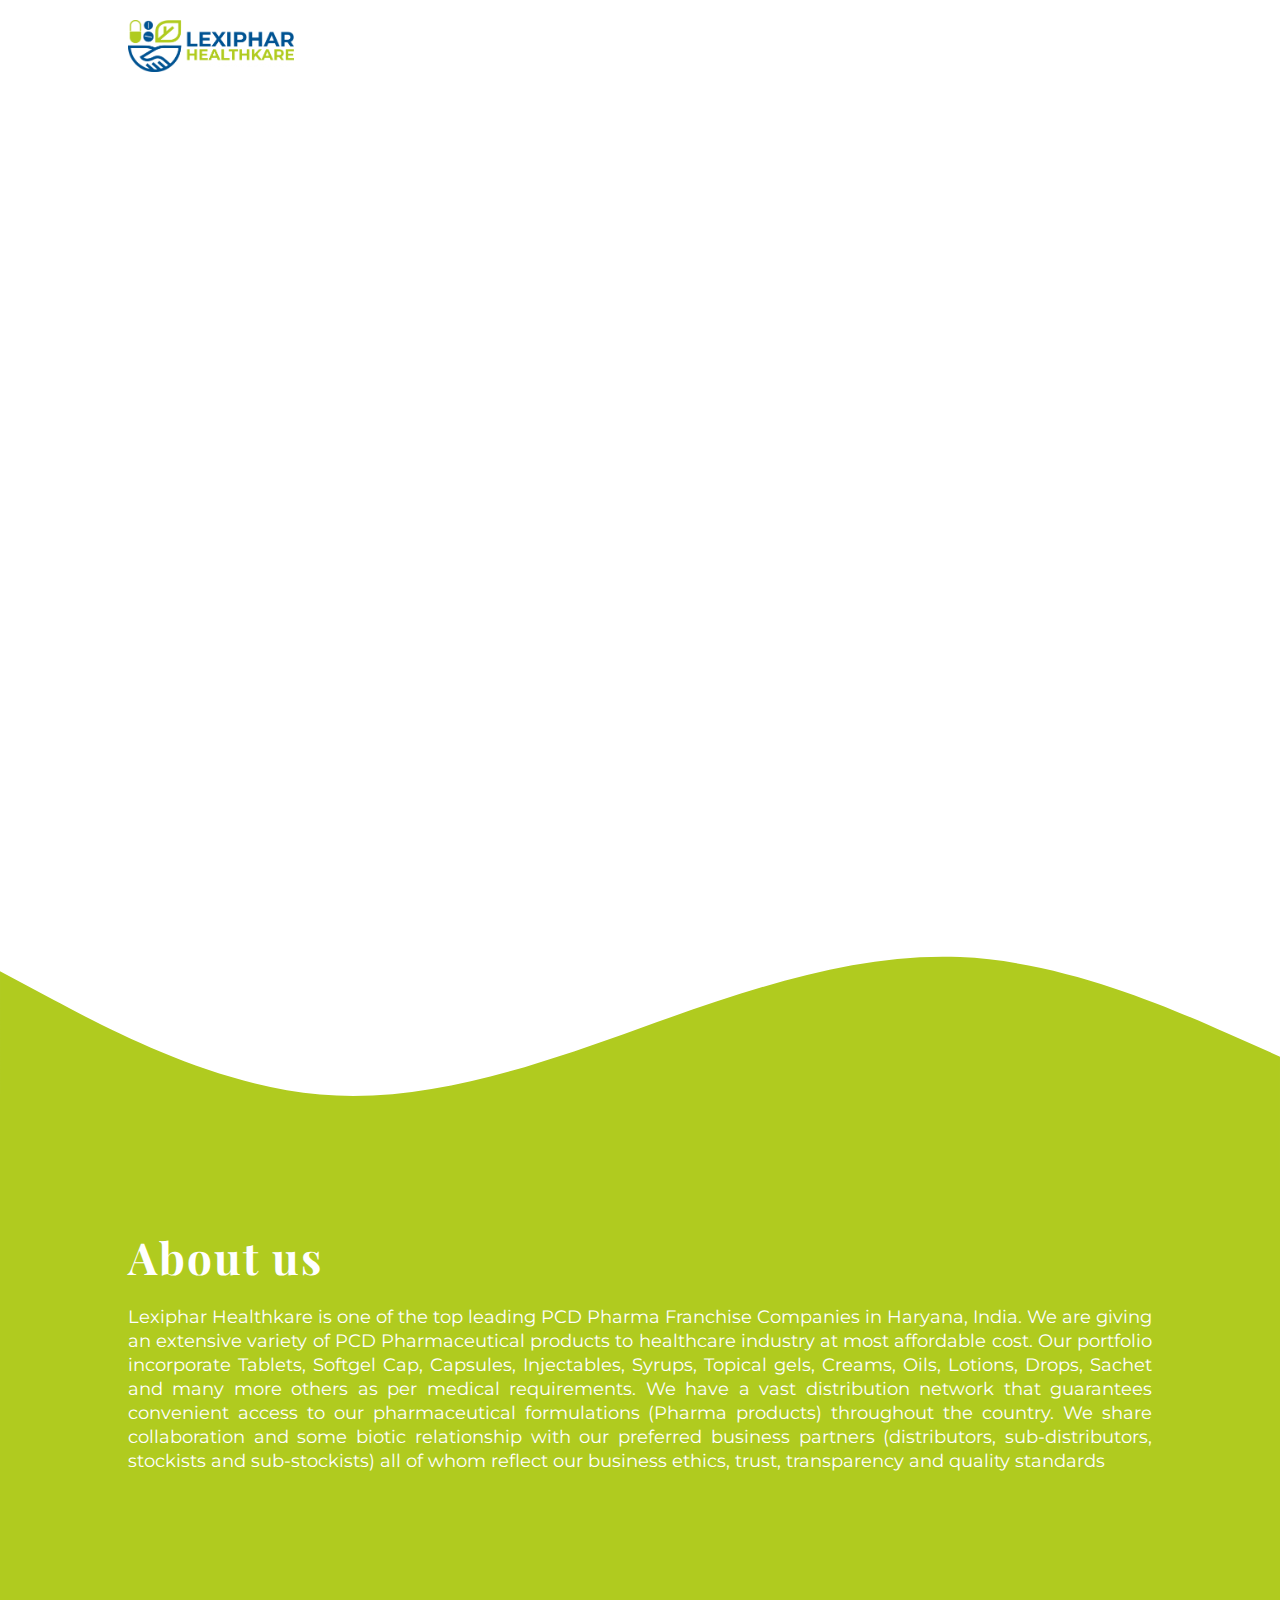
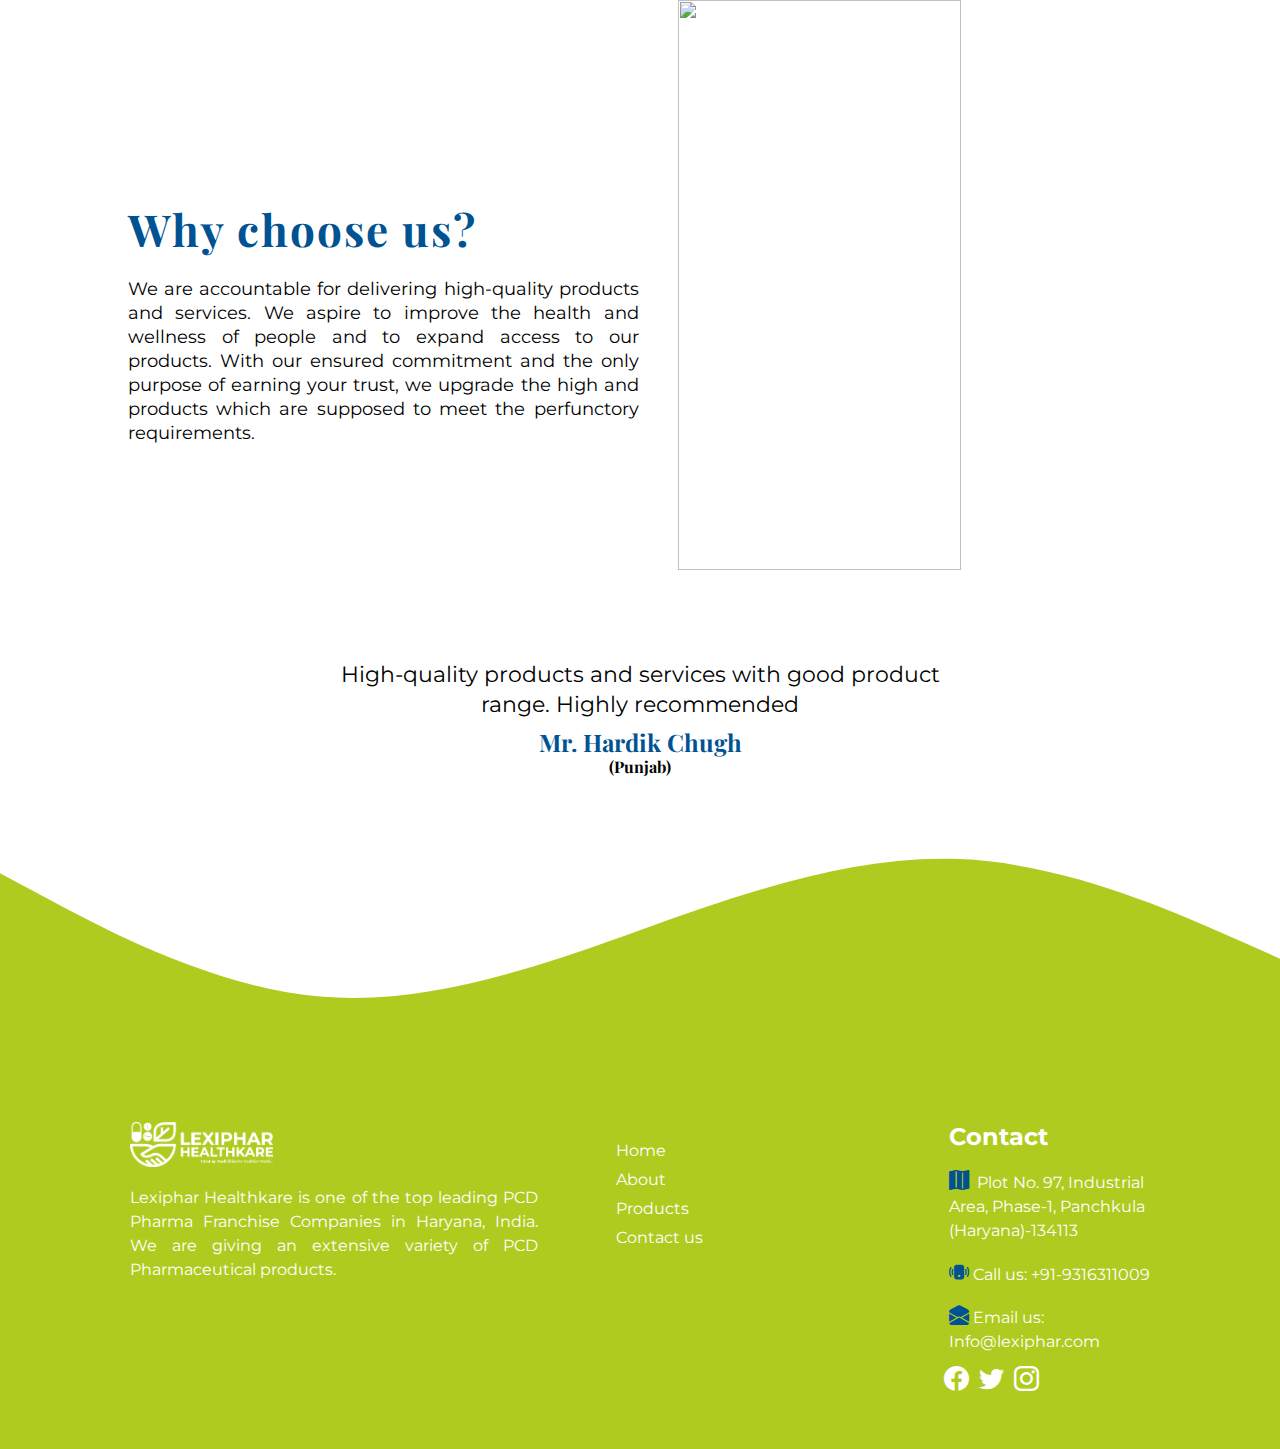
==== commit 4c8a9265: "done" ====
--- a/about.html
+++ b/about.html
@@ -94,10 +94,10 @@
 						<li><p><i class="bi bi-map-fill"></i>&nbsp;
 							<span>Plot No. 97, Industrial<br>
 							Area, Phase-1, Panchkula<br>
-							(Haryana)-113411334</span></p>
+							(Haryana)-134113</span></p>
 						</li><br>
 						<li>
-							<p><i class="bi bi-phone-vibrate-fill"></i>&nbsp;Call us: <a href="tel:+91-123456789">+91-123456789</a></p>
+							<p><i class="bi bi-phone-vibrate-fill"></i>&nbsp;Call us: <a href="tel:+91-9316311009">+91-9316311009</a></p>
 						</li><br>
 						<li>
 							<p><i class="bi bi-envelope-open-fill"></i>&nbsp;Email us:<br><a href="mailto:info@lexiphar.com">Info@lexiphar.com</a></p>
